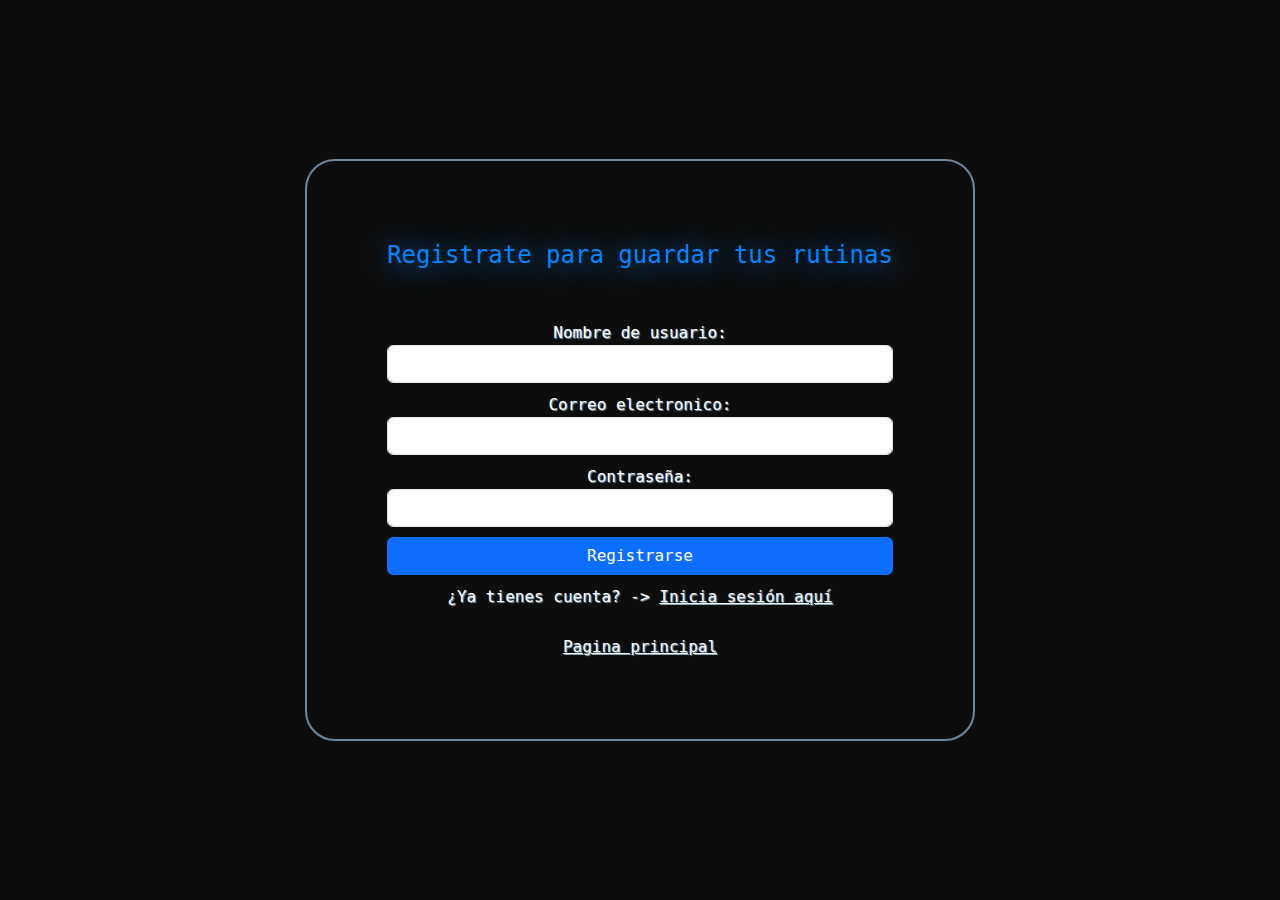
==== Vista/registro.html @ cb5d09d4 "Empezamos" ====
<!DOCTYPE html>
<html lang="en">
<head>
    <meta charset="UTF-8">
    <meta name="viewport" content="width=device-width, initial-scale=1.0">
    <link rel="shortcut icon" href="../img/icon.webp" type="image/x-icon">
    <link rel="stylesheet" href="../estilos/registro.css">
    <link rel="stylesheet" href="../bootstrap-5.3.3-dist/css/bootstrap.min.css">
    <title>Registro</title>
</head>
<body>
    <div class="container d-flex justify-content-center align-items-center text-align-center">
        <form action="" method="post" required>
            <h4>Registrate para guardar tus rutinas</h4>
            <br>
            <div class="form-group">
                <label for="usuario">Nombre de usuario:</label>
                <input type="text" class="form-control" id="usuario" name="usuario" required>
            </div>
            <div class="form-group">
                <label for="email">Correo electronico:</label>
                <input type="email" class="form-control" id="email" name="email" required>
            </div>
            <div class="form-group">
                <label for="pwd">Contraseña:</label>
                <input type="password" class="form-control" id="pwd" name="pwd" required>
            </div>
            <button type="submit" class="btn btn-primary">Registrarse</button>
            <p>¿Ya tienes cuenta? -> <a href="login.html" class="link-light">Inicia sesión aquí</a></p>
            <a href="../index.html" class="link-light">Pagina principal</a>
        </form>
    </div>
    <script src="../bootstrap-5.3.3-dist/js/bootstrap.min.js"></script>
</body>
</html>
---- estilos/registro.css ----
html body{
    height: 100vh;
    margin: 0 auto;
    background-color: rgb(14, 13, 13);
    display: flex; 
    flex-direction: column;
    justify-content: center;
    align-items: center;
    text-align: center;
}

.container {
    flex-direction: column; 
    border: 2px solid transparent;
    border-radius: 2rem;
    margin: 0 auto;
    color: white;
    background-color: transparent;
    min-width: 310px;
    font-family: monospace;
    overflow-wrap: anywhere;
}

form{
    display: flex;
    flex-direction: column;
    flex-wrap: wrap;
    margin: 0 auto;
    justify-content: center;
    gap: 10px;  
    padding: 5rem;
    border: 2px solid;
    border-radius: 30px;
    border-color: rgb(111, 135, 158);
    text-shadow: 1px 1px 1px rgb(136, 165, 179);  
}

form:hover{
    border-width: 1px;
    transition: ease-in;
    text-shadow: 1px 1px 1px rgb(1, 129, 248), 1px 1px 1px rgb(1, 129, 248);
    box-shadow: 5px 5px 5px rgb(1, 129, 248), 
    -5px -5px 5px rgb(4, 133, 253);
}

form a:hover{
    text-shadow: 1px 1px 1px rgb(1, 38, 248), 1px 1px 1px rgb(1, 38, 248);
    text-decoration: none;
}

.container h4{
    color:rgb(4, 133, 253);
    text-shadow: 2px 2px 30px;
}
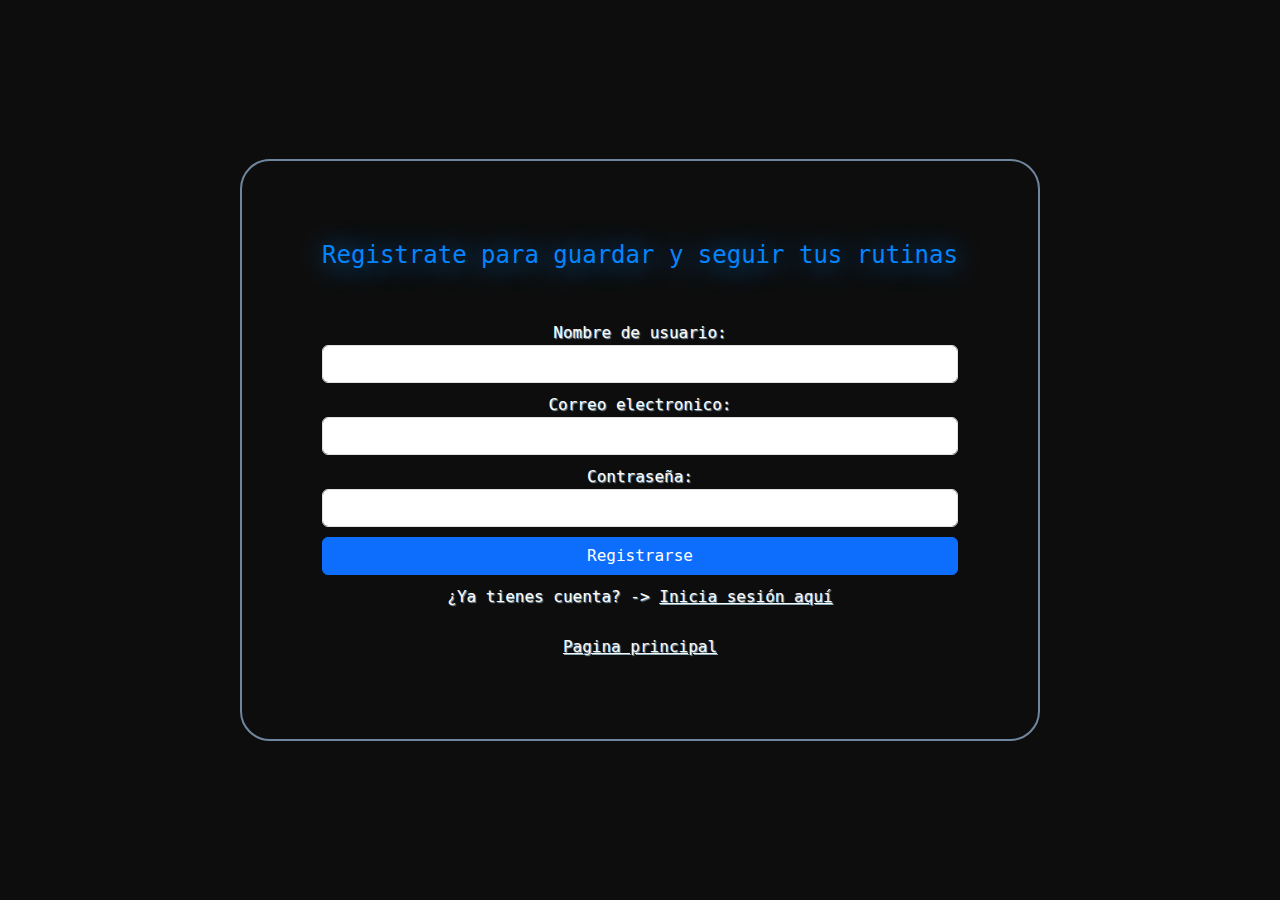
==== commit df458663: "Primera versión del proyecto" ====
--- a/Vista/registro.html
+++ b/Vista/registro.html
@@ -7,21 +7,23 @@
     <link rel="stylesheet" href="../estilos/registro.css">
     <link rel="stylesheet" href="../bootstrap-5.3.3-dist/css/bootstrap.min.css">
     <title>Registro</title>
+    <script defer src="../bootstrap-5.3.3-dist/js/bootstrap.min.js"></script>
+    <script defer src="../Controlador/js/registro.js"></script>
 </head>
 <body>
     <div class="container d-flex justify-content-center align-items-center text-align-center">
-        <form action="" method="post" required>
-            <h4>Registrate para guardar tus rutinas</h4>
+        <form method="post" name="form" id="form" required>
+            <h4>Registrate para guardar y seguir tus rutinas</h4>
             <br>
-            <div class="form-group">
+            <div class="form-group campo">
                 <label for="usuario">Nombre de usuario:</label>
                 <input type="text" class="form-control" id="usuario" name="usuario" required>
             </div>
-            <div class="form-group">
+            <div class="form-group campo">
                 <label for="email">Correo electronico:</label>
                 <input type="email" class="form-control" id="email" name="email" required>
             </div>
-            <div class="form-group">
+            <div class="form-group campo">
                 <label for="pwd">Contraseña:</label>
                 <input type="password" class="form-control" id="pwd" name="pwd" required>
             </div>
@@ -29,7 +31,15 @@
             <p>¿Ya tienes cuenta? -> <a href="login.html" class="link-light">Inicia sesión aquí</a></p>
             <a href="../index.html" class="link-light">Pagina principal</a>
         </form>
+        <div class="verificar" id="verificar">
+            <label for="codigo">Ingresa el código de verificación:</label> 
+            <input type="text" name="codigo" id="codigo" class="codigo">
+            <button type="button" class="btn btn-primary" id="enviar" name="verificar">Verificar</button>
+        </div>
+        <div id="ir" class="justify-content-center flex-wrap border-primary" style="display: none;">
+            <h5>Verificación exitosa, inicia sesion con tu correo electronico</h5>
+            <a href="login.html" class="btn-link">Iniciar sesión</a>
+        </div>
     </div>
-    <script src="../bootstrap-5.3.3-dist/js/bootstrap.min.js"></script>
 </body>
 </html>--- a/estilos/registro.css
+++ b/estilos/registro.css
@@ -52,3 +52,54 @@
     color:rgb(4, 133, 253);
     text-shadow: 2px 2px 30px;
 }
+
+#verificar {
+    display: none; /* Oculto por defecto */
+    position: fixed;
+    top: 50%;
+    left: 50%;
+    transform: translate(-50%, -50%);
+    padding: 20px;
+    background: rgb(236, 236, 236);
+    box-shadow: 0 4px 8px rgba(0, 0, 0, 0.2);
+    border: 2px solid black;
+    border-radius: 20px;
+    text-align: center;
+    flex-direction: column;
+    justify-content: center;
+    align-items: center;
+    gap: 5px;
+    color:rgb(0, 0, 0);
+    width: 20rem;
+    height: 15rem;
+  }
+
+  #verificar input[type="text"] {
+    width: 100%;
+    padding: 12px 20px;
+    margin: 8px 0;
+    box-sizing: border-box;
+    border: 2px solid #ccc;
+    border-radius: 4px;
+    outline: none;
+    font-size: 16px;
+    justify-content: center;
+  }
+
+  #verificar button {
+    max-width: 10rem;
+}
+
+#ir{
+    display: none; /* Oculto por defecto */
+    position: fixed;
+    top: 50%;
+    left: 50%;
+    transform: translate(-50%, -50%);
+    padding: 20px;
+    background: rgb(236, 236, 236);
+    color:rgba(0, 0, 0, 0.712);
+    box-shadow: 0 4px 8px rgba(0, 0, 0, 0.2);
+    border-radius: 20px;
+    gap: 5px;
+}
